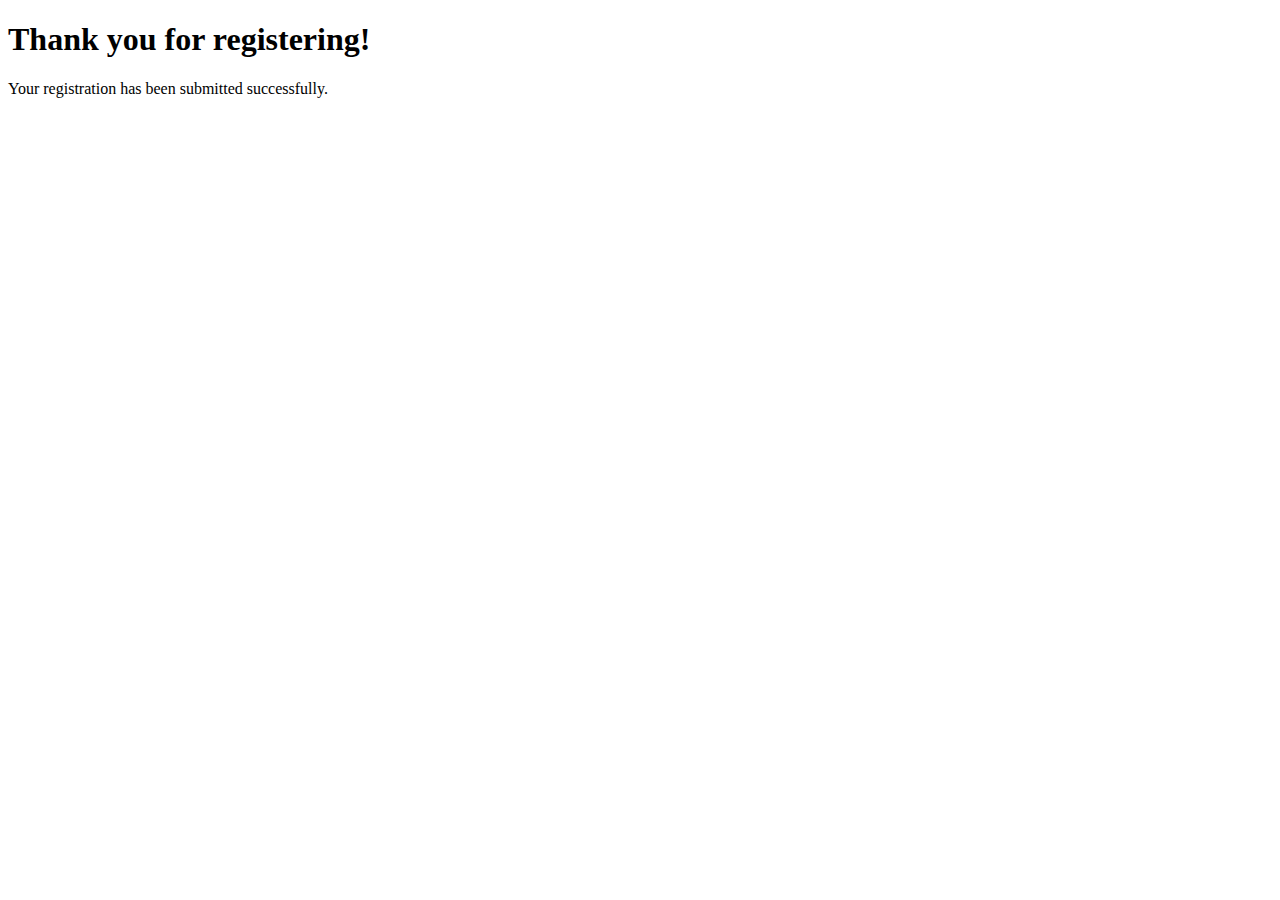
==== Next.html @ b40130a8 "Add files via upload" ====
<!DOCTYPE html>
<html lang="en">
<head>
  <meta charset="UTF-8">
  <meta name="viewport" content="width=device-width, initial-scale=1.0">
  <title>Thank You</title>



    <h1>Thank you for registering!</h1>
    <p>Your registration has been submitted successfully.</p>
  </div>
</body>
</html>
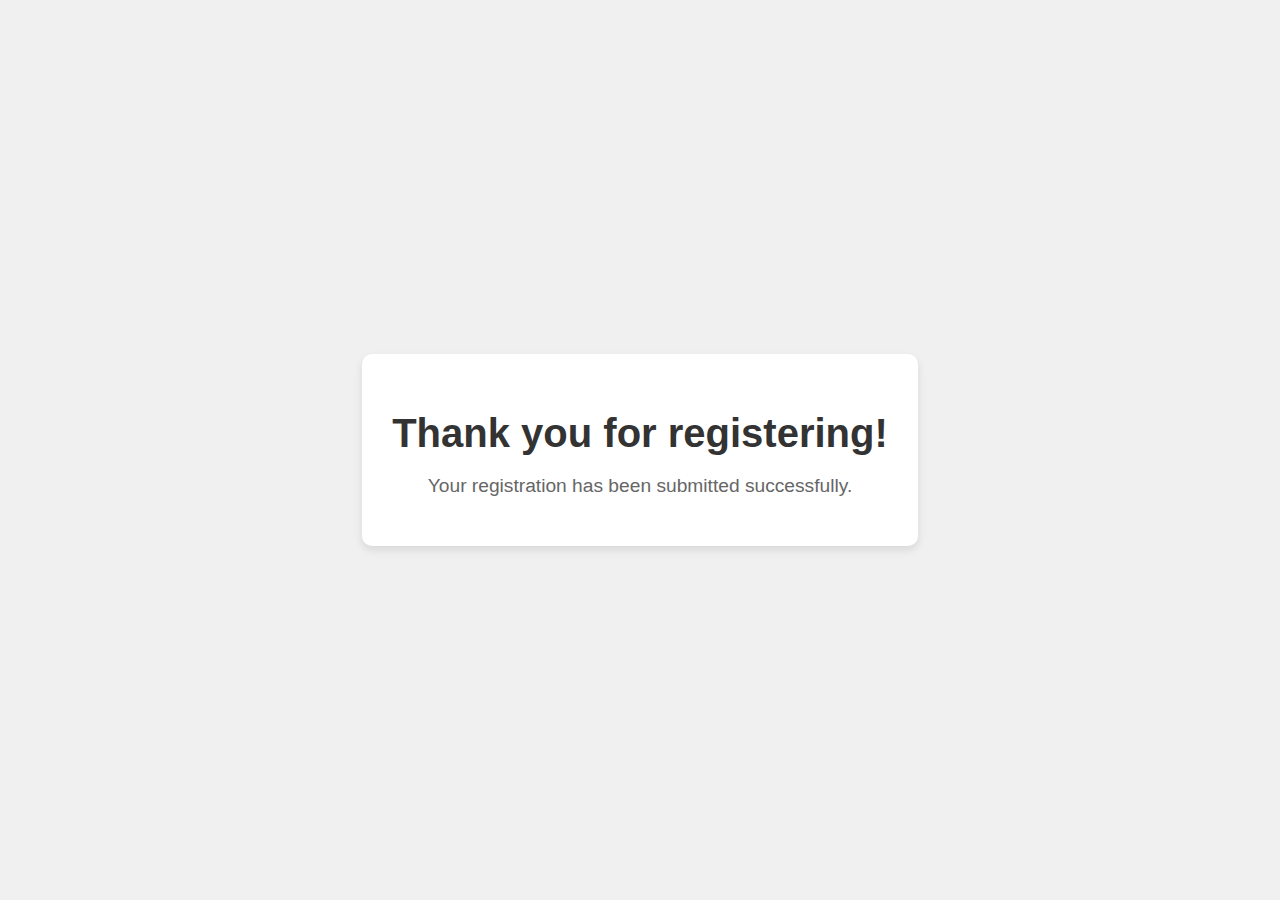
==== commit bf0016f6: "Next.html" ====
--- a/Next.html
+++ b/Next.html
@@ -4,9 +4,36 @@
   <meta charset="UTF-8">
   <meta name="viewport" content="width=device-width, initial-scale=1.0">
   <title>Thank You</title>
-
-
-
+  <style>
+    body, html {
+      height: 100%;
+      margin: 0;
+      display: flex;
+      justify-content: center;
+      align-items: center;
+      font-family: Arial, sans-serif;
+      background-color: #f0f0f0; 
+    }
+    .thank-you-container {
+      text-align: center;
+      background-color: white;
+      padding: 30px;
+      border-radius: 10px;
+      box-shadow: 0 4px 8px rgba(0, 0, 0, 0.1);
+    }
+    h1 {
+      font-size: 2.5rem;
+      color: #333;
+      margin-bottom: 15px;
+    }
+    p {
+      font-size: 1.2rem;
+      color: #666;
+    }
+  </style>
+</head>
+<body>
+  <div class="thank-you-container">
     <h1>Thank you for registering!</h1>
     <p>Your registration has been submitted successfully.</p>
   </div>
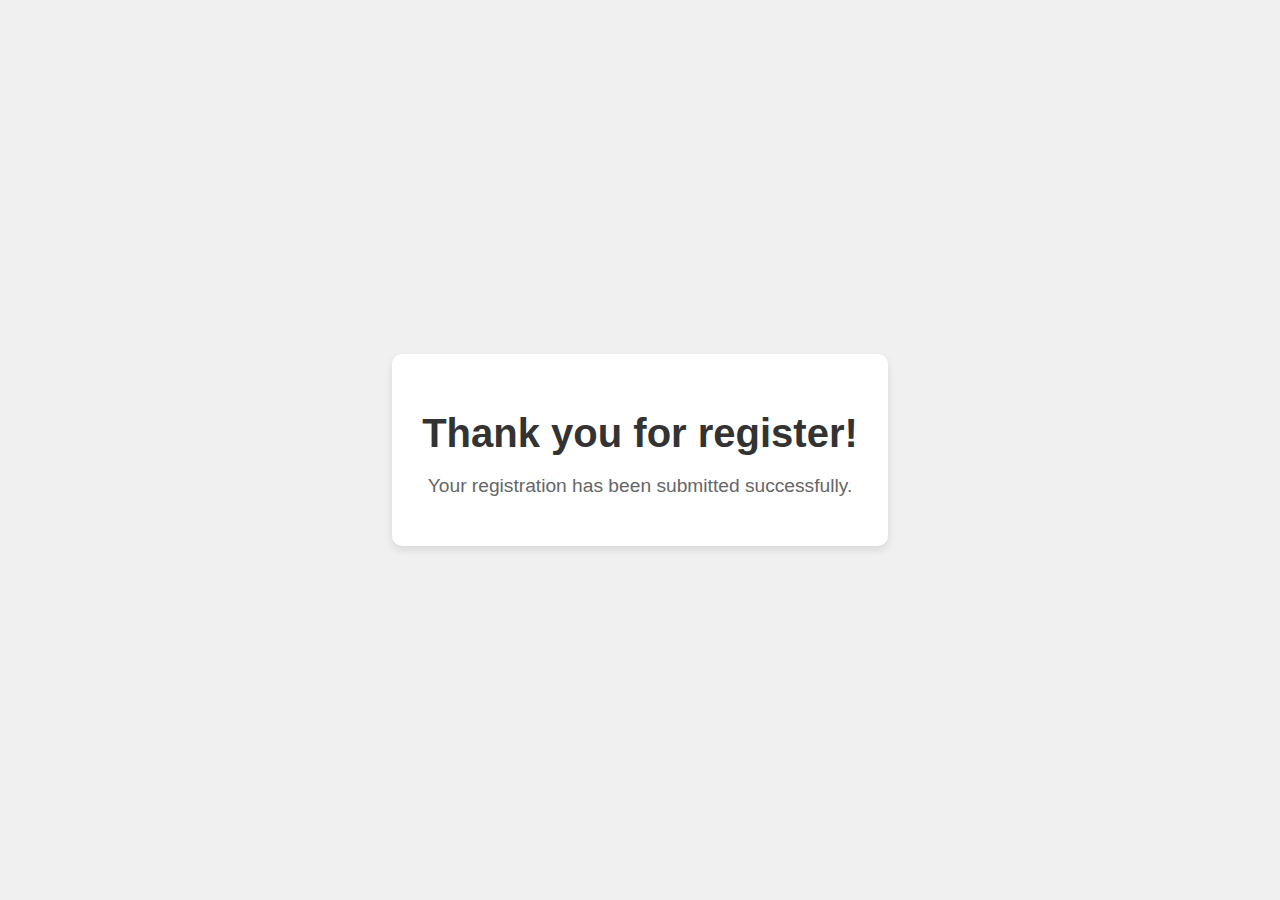
==== commit b9cf627b: "Next.html" ====
--- a/Next.html
+++ b/Next.html
@@ -34,7 +34,7 @@
 </head>
 <body>
   <div class="thank-you-container">
-    <h1>Thank you for registering!</h1>
+    <h1>Thank you for register!</h1>
     <p>Your registration has been submitted successfully.</p>
   </div>
 </body>
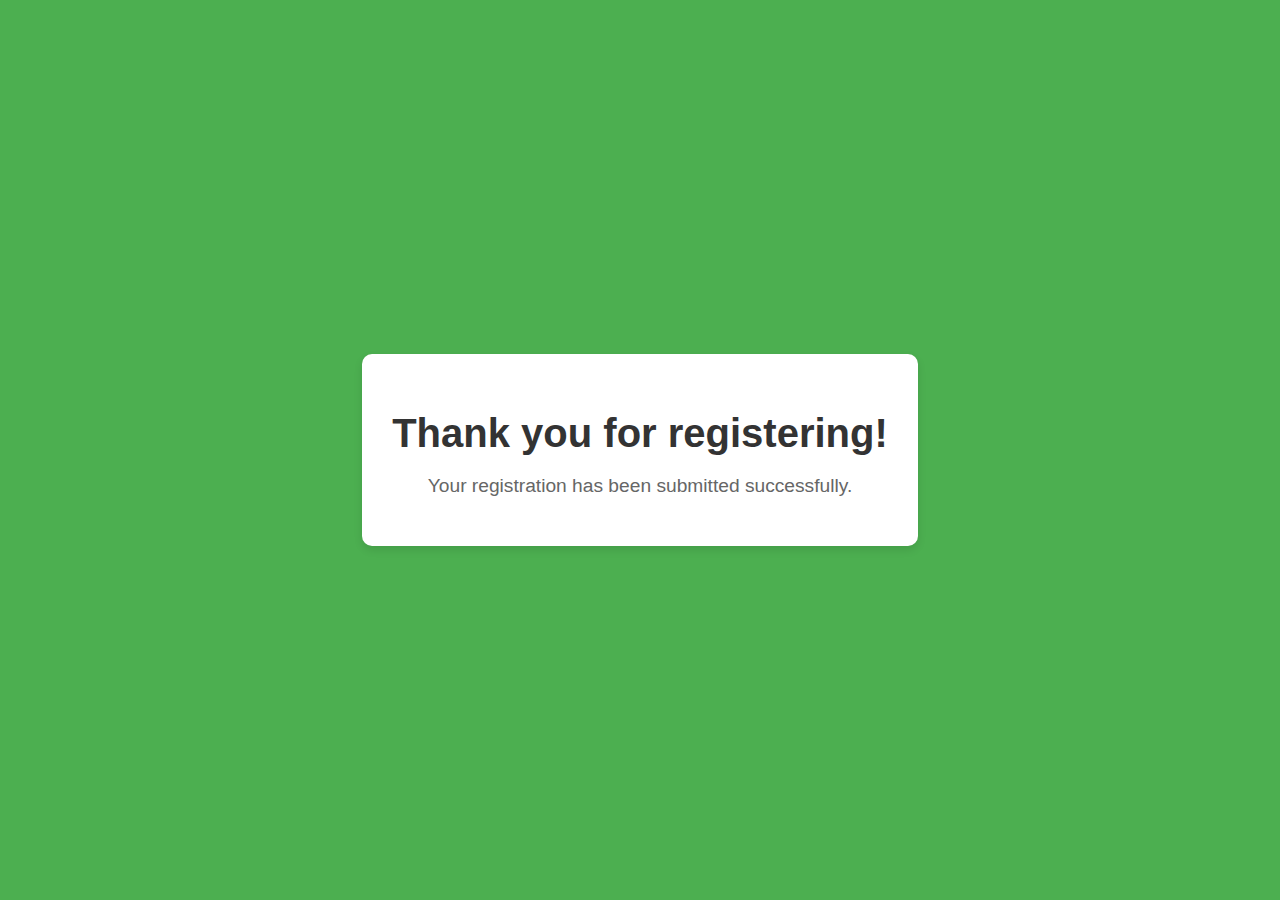
==== commit 9f7cc3d8: "Next.html" ====
--- a/Next.html
+++ b/Next.html
@@ -1,41 +1,44 @@
-<!DOCTYPE html>
-<html lang="en">
-<head>
-  <meta charset="UTF-8">
-  <meta name="viewport" content="width=device-width, initial-scale=1.0">
-  <title>Thank You</title>
-  <style>
-    body, html {
-      height: 100%;
-      margin: 0;
-      display: flex;
-      justify-content: center;
-      align-items: center;
-      font-family: Arial, sans-serif;
-      background-color: #f0f0f0; 
-    }
-    .thank-you-container {
-      text-align: center;
-      background-color: white;
-      padding: 30px;
-      border-radius: 10px;
-      box-shadow: 0 4px 8px rgba(0, 0, 0, 0.1);
-    }
-    h1 {
-      font-size: 2.5rem;
-      color: #333;
-      margin-bottom: 15px;
-    }
-    p {
-      font-size: 1.2rem;
-      color: #666;
-    }
-  </style>
-</head>
-<body>
-  <div class="thank-you-container">
-    <h1>Thank you for register!</h1>
-    <p>Your registration has been submitted successfully.</p>
-  </div>
-</body>
-</html>
+<!DOCTYPE html>
+<html lang="en">
+<head>
+  <meta charset="UTF-8">
+  <meta name="viewport" content="width=device-width, initial-scale=1.0">
+  <title>Thank You</title>
+  <style>
+    body, html {
+      height: 100%;
+      margin: 0;
+      display: flex;
+      justify-content: center;
+      align-items: center;
+      font-family: Arial, sans-serif;
+      background-color: #4caf50;
+    }
+
+    .thank-you-container {
+      text-align: center;
+      background-color: white;
+      padding: 30px;
+      border-radius: 10px;
+      box-shadow: 0 4px 8px rgba(0, 0, 0, 0.1);
+    }
+
+    h1 {
+      font-size: 2.5rem;
+      color: #333;
+      margin-bottom: 15px;
+    }
+
+    p {
+      font-size: 1.2rem;
+      color: #666;
+    }
+  </style>
+</head>
+<body>
+  <div class="thank-you-container">
+    <h1>Thank you for registering!</h1>
+    <p>Your registration has been submitted successfully.</p>
+  </div>
+</body>
+</html>
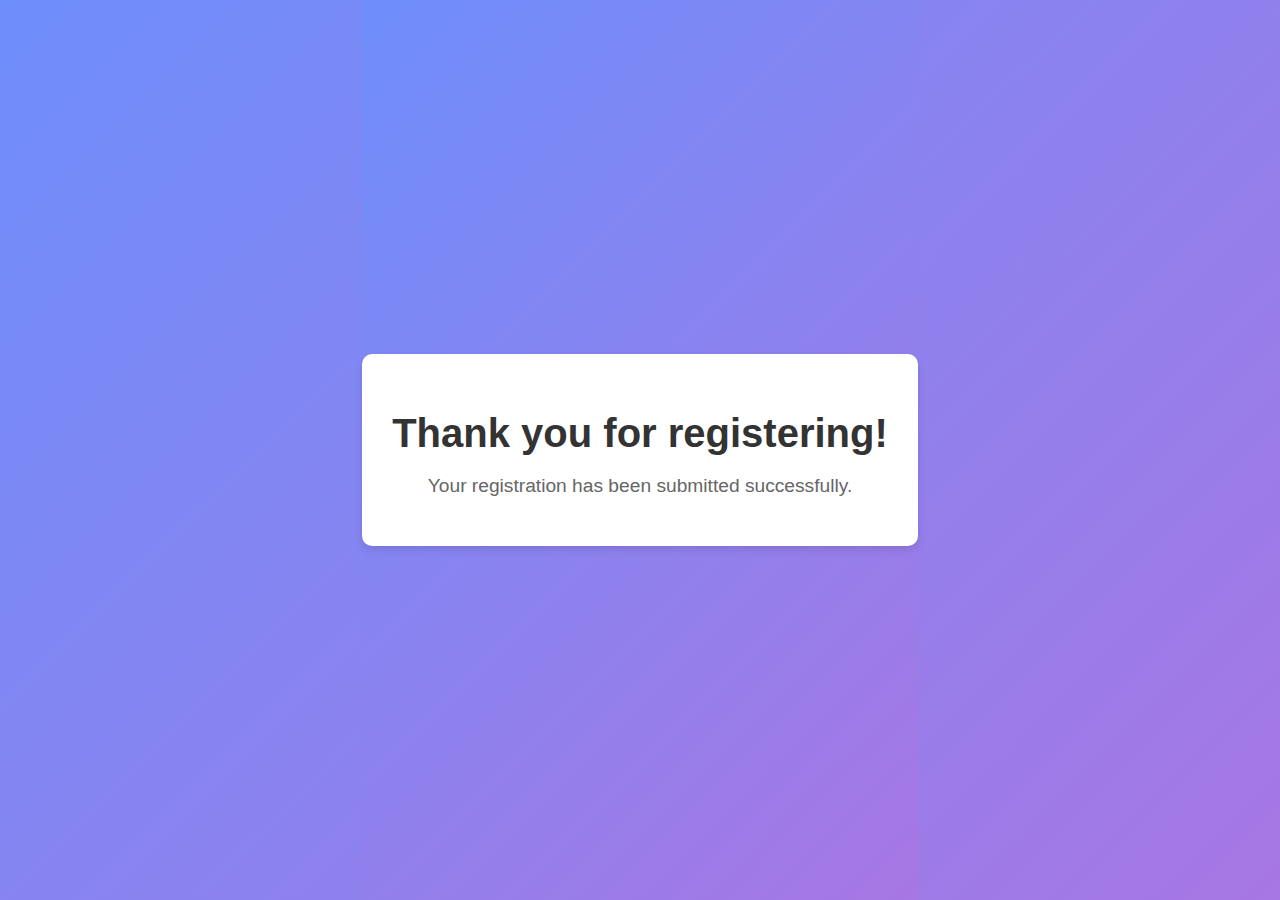
==== commit 3f645140: "Next.html" ====
--- a/Next.html
+++ b/Next.html
@@ -12,7 +12,7 @@
       justify-content: center;
       align-items: center;
       font-family: Arial, sans-serif;
-      background-color: #4caf50;
+      background: linear-gradient(135deg, #6e8efb, #a777e3);
     }
 
     .thank-you-container {
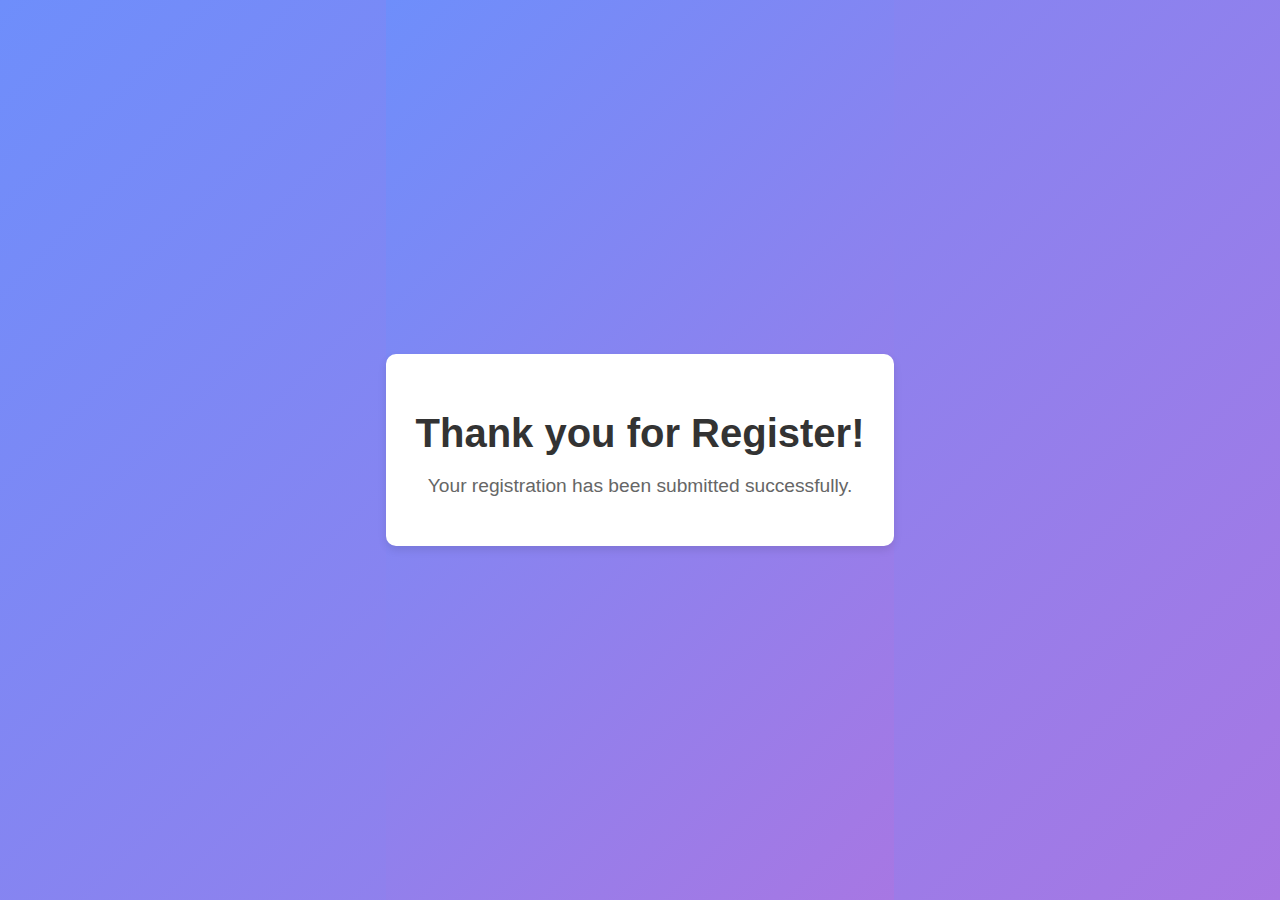
==== commit 6528e93f: "Next.html" ====
--- a/Next.html
+++ b/Next.html
@@ -37,7 +37,7 @@
 </head>
 <body>
   <div class="thank-you-container">
-    <h1>Thank you for registering!</h1>
+    <h1>Thank you for Register!</h1>
     <p>Your registration has been submitted successfully.</p>
   </div>
 </body>
